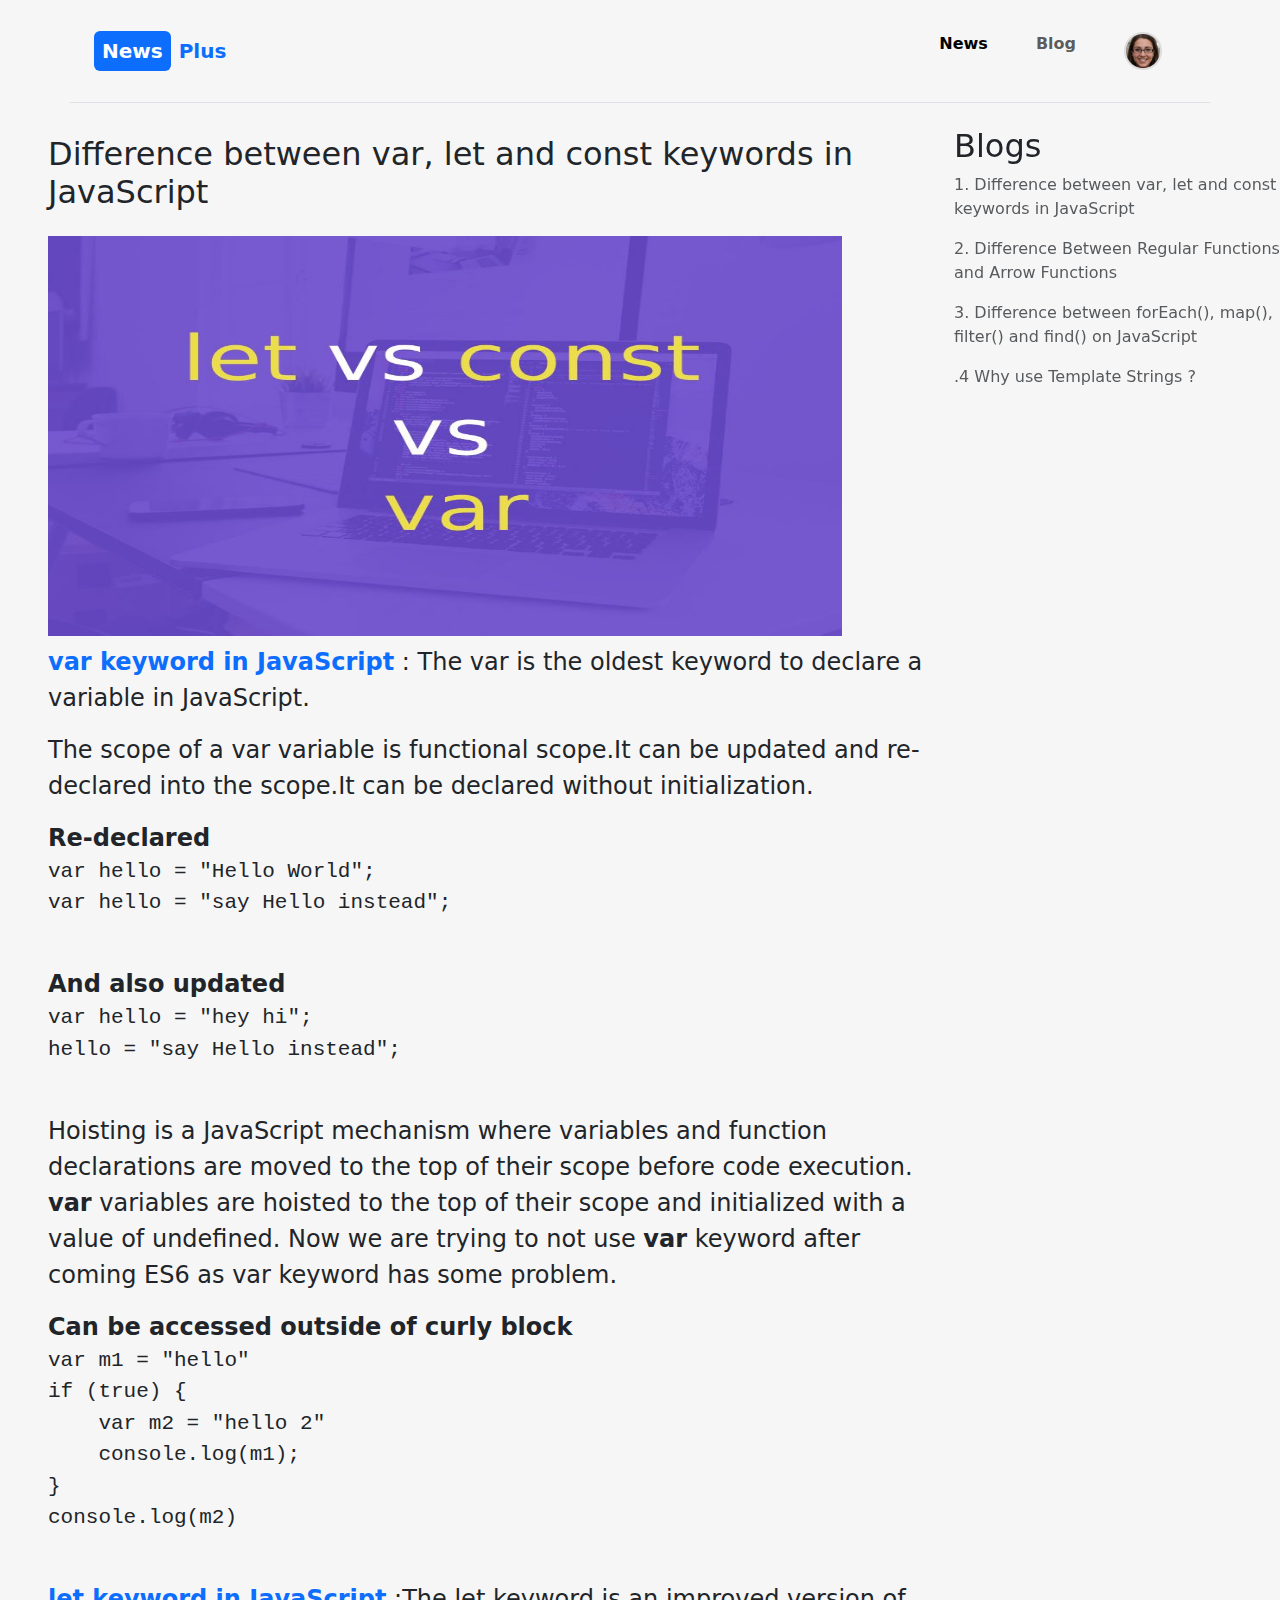
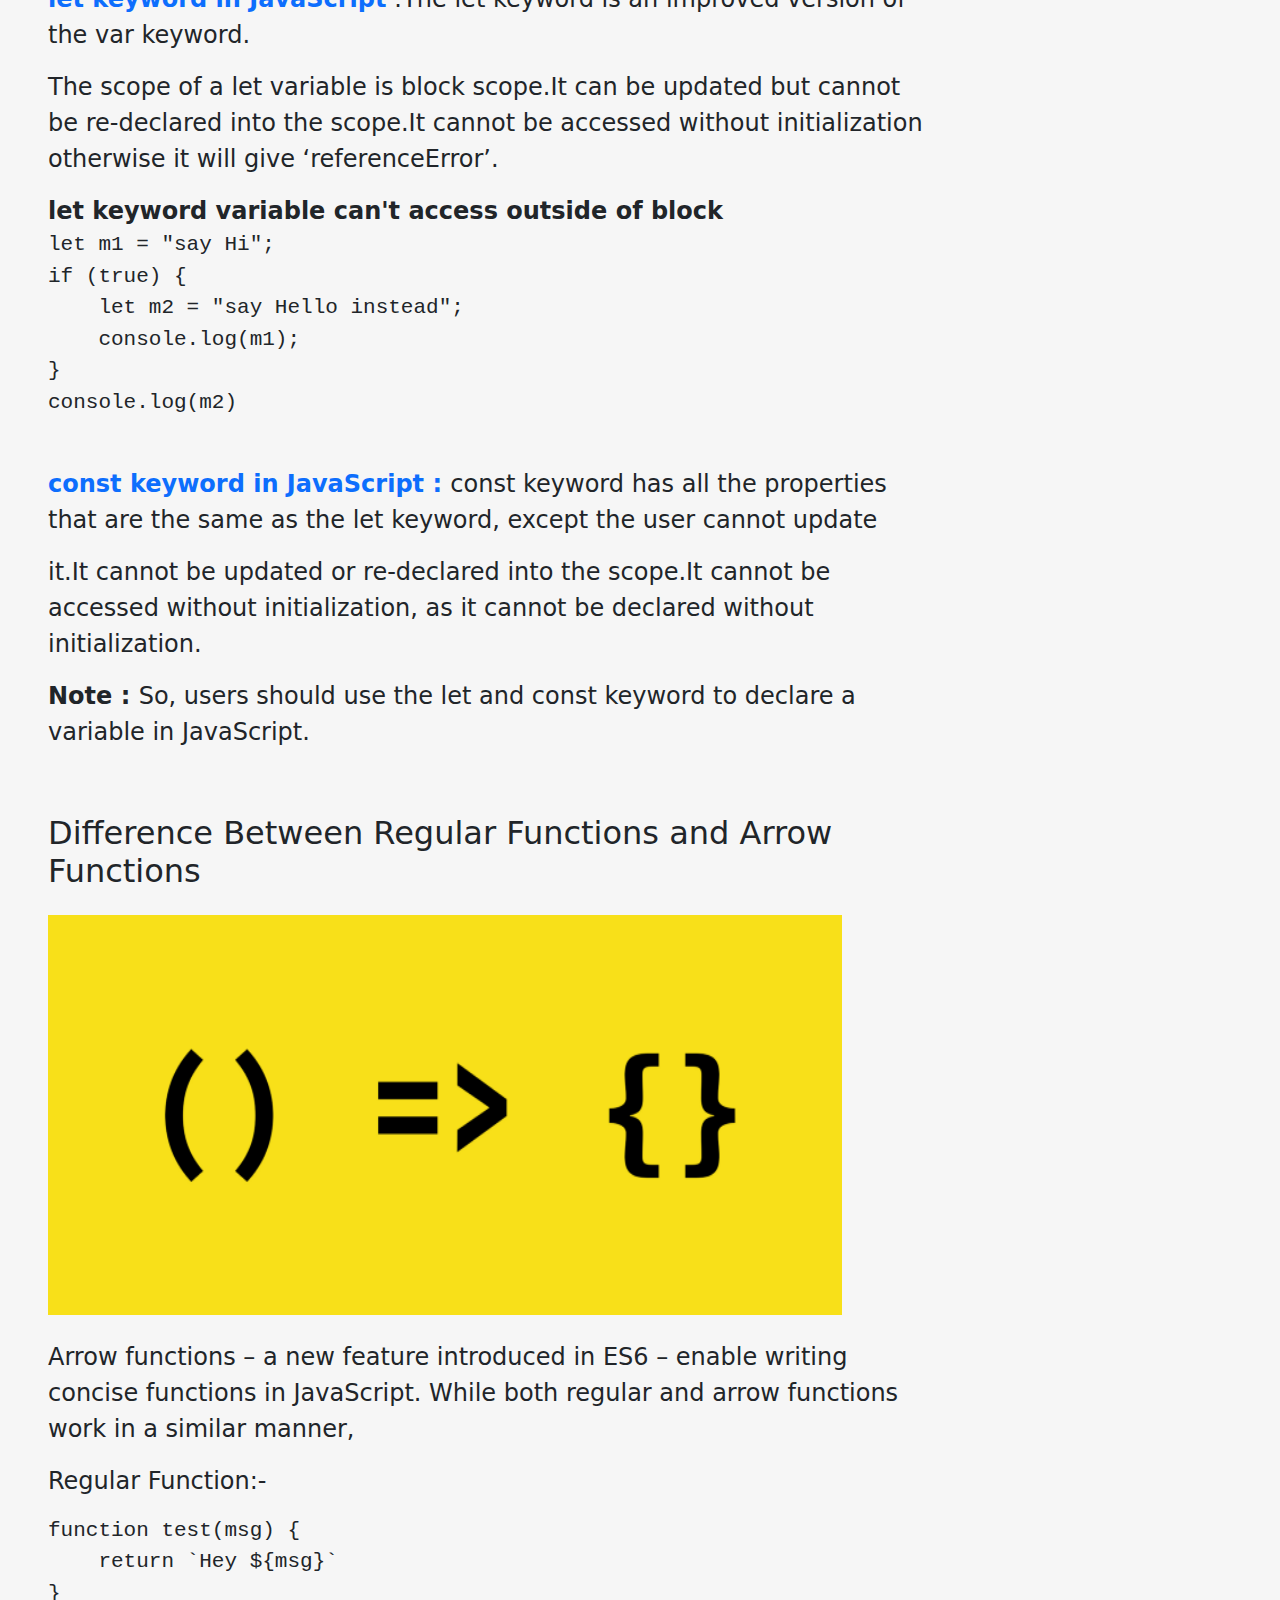
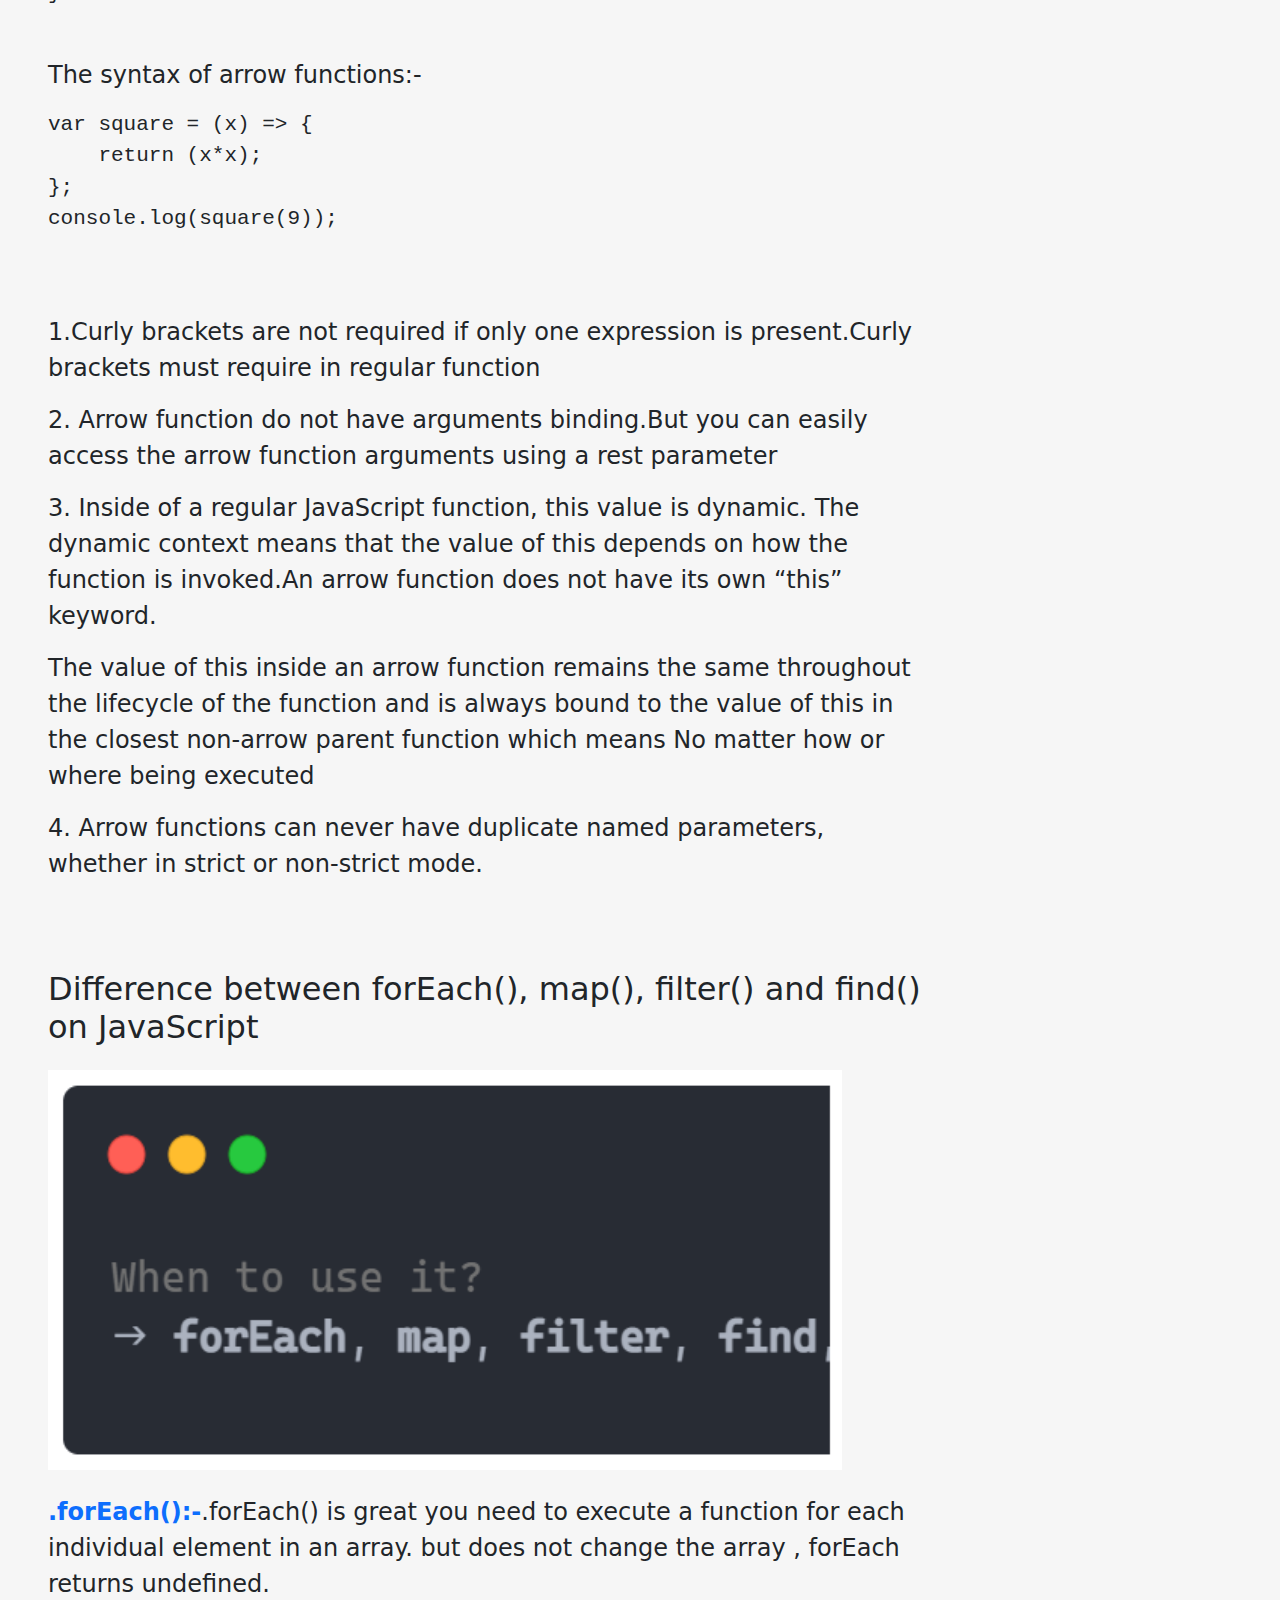
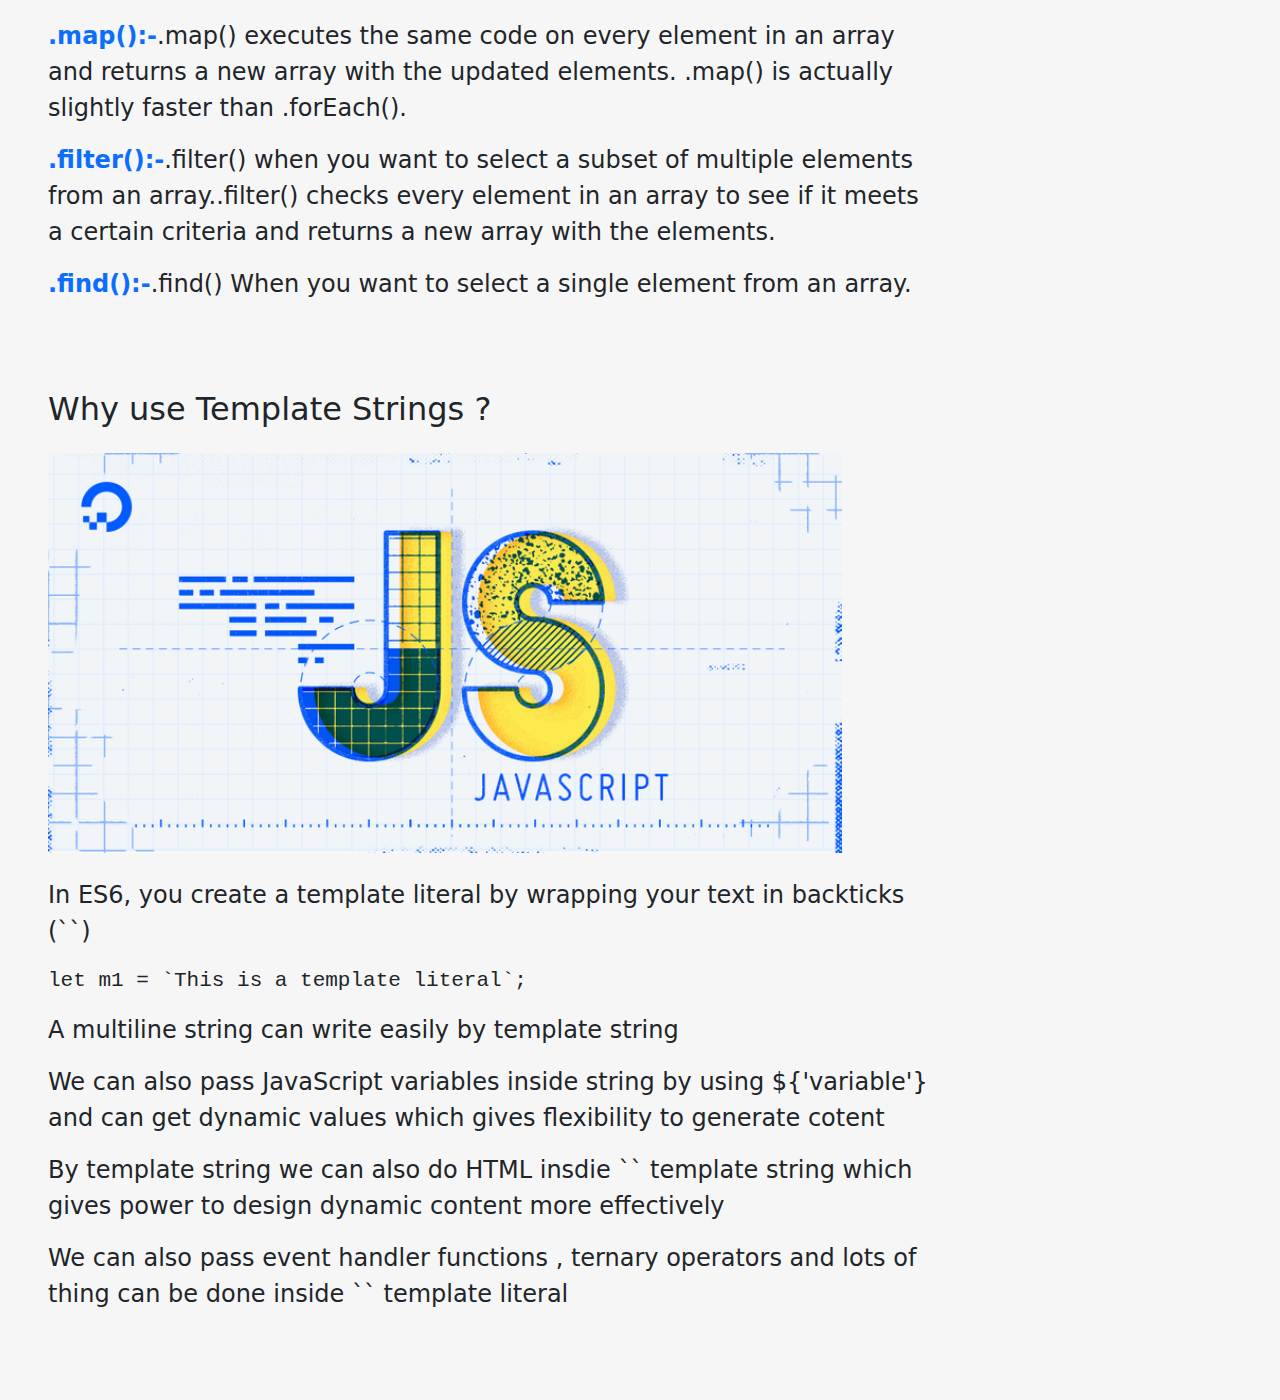
==== blog.html @ f4c47b35 "blog designed and blogs content added" ====
<!DOCTYPE html>
<html lang="en">

<head>
    <meta charset="UTF-8">
    <meta http-equiv="X-UA-Compatible" content="IE=edge">
    <meta name="viewport" content="width=device-width, initial-scale=1.0">
    <title>NewsPlus</title>
    <link rel="stylesheet" href="https://cdn.jsdelivr.net/npm/bootstrap@5.2.0/dist/css/bootstrap.min.css">
    <link rel="stylesheet" href="https://cdn.jsdelivr.net/npm/bootstrap-icons@1.9.1/font/bootstrap-icons.css">
    <link rel="stylesheet" href="style.css">
</head>

<body>
    <!-- header area starts -->
    <header class="container py-3 border-bottom">
        <nav class="navbar navbar-expand-lg ">
            <div class="container-fluid">
                <a class="navbar-brand" href="index.html"><span
                        class="logo-left bg-primary text-white fw-bolder p-2  rounded">News</span><span
                        class="logo-right text-primary fw-bolder ms-2">Plus</span></a>
                <button class="navbar-toggler" type="button" data-bs-toggle="collapse"
                    data-bs-target="#navbarSupportedContent" aria-controls="navbarSupportedContent"
                    aria-expanded="false" aria-label="Toggle navigation">
                    <span class="navbar-toggler-icon"></span>
                </button>
                <div class="collapse navbar-collapse" id="navbarSupportedContent">
                    <ul class="navbar-nav ms-auto mb-2 mb-lg-0 fw-bolder">
                        <li class="nav-item px-3">
                            <a class="nav-link active" aria-current="page" href="#">News</a>
                        </li>
                        <li class="nav-item px-3">
                            <a class="nav-link" href="blog.html">Blog</a>
                        </li>
                        <li class="px-3 d-lg-block d-md-none">
                            <a class="nav-link" href="#"><img src="images/avatar.png" alt="avatar"></a>
                        </li>
                    </ul>
                </div>
            </div>
        </nav>
    </header>
    <!-- header area ends -->

    <!-- blogs starts -->
    <div class="container-fluid px-5">
        <div class="row py-4" id="varletconst">
            <!-- blog colum -->
            <div class="col-md-9">
                <!-- blog 1 -->
                <div class="row mb-4" id="blog-1">
                    <div class="blog-thumb py-2">
                        <h2 class="mb-4">Difference between var, let and const keywords in JavaScript</h2>
                        <img src="images/Difference between var, let and const keywords in JavaScript.jpg"
                            class="img-fluid" alt="var-let-const">
                    </div>
                    <div class="blog-content fs-4">
                        <p>
                            <strong class="text-primary">var keyword in JavaScript</strong> : The var is the oldest
                            keyword to declare a
                            variable
                            in JavaScript.
                        </p>
                        <p>
                            The scope of a var variable is functional scope.It can be updated and re-declared into the
                            scope.It can be declared without initialization.
                        </p>
                        <strong>Re-declared</strong>
                        <pre>var hello = "Hello World"; <br />var hello = "say Hello instead";
                        </pre>
                        <strong>And also updated</strong>
                        <pre>var hello = "hey hi"; <br />hello = "say Hello instead";
                        </pre>
                        <p>
                            Hoisting is a JavaScript mechanism where variables and function declarations are moved to
                            the top of their scope before code execution. <strong>var</strong> variables are hoisted to
                            the top of their
                            scope and initialized with a value of undefined.
                            Now we are trying to not use <strong>var</strong> keyword after coming ES6 as var keyword
                            has some problem.
                        </p>
                        <strong>Can be accessed outside of curly block</strong>
                        <pre>
var m1 = "hello"
if (true) {
    var m2 = "hello 2"
    console.log(m1);
}
console.log(m2)
                        </pre>
                        <p>
                            <strong class="text-primary">let keyword in JavaScript</strong> :The let keyword is an
                            improved version of the
                            var keyword.
                        </p>
                        <p>
                            The scope of a let variable is block scope.It can be updated but cannot be re-declared into
                            the scope.It cannot be accessed without initialization otherwise it will give
                            ‘referenceError’.
                        </p>
                        <strong>let keyword variable can't access outside of block</strong>
                        <pre>
let m1 = "say Hi";
if (true) {
    let m2 = "say Hello instead";
    console.log(m1);
}
console.log(m2)
                        </pre>
                        <p><strong class="text-primary">const keyword in JavaScript : </strong>const keyword has all
                            the
                            properties that are the same as the let keyword, except the user cannot update </p>
                        <p>it.It cannot be updated or re-declared into the scope.It cannot be accessed without
                            initialization, as it cannot be declared without initialization.</p>
                        <p><strong>Note : </strong>So, users should use the let and const keyword to declare a variable
                            in JavaScript. </p>
                    </div>
                </div>
                <!-- blog 2 -->
                <div class="row mb-4" id="blog-2">
                    <div class="blog-thumb">
                        <h2 class="my-4">Difference Between Regular Functions and Arrow Functions</h2>
                        <img src="images/Difference Between Regular Functions and Arrow Functions.png" alt="">
                    </div>
                    <div class="blog-content fs-4 my-4">
                        <p>
                            Arrow functions – a new feature introduced in ES6 – enable writing concise functions in
                            JavaScript. While both regular and arrow functions work in a similar manner,
                        </p>
                        <p>Regular Function:-</p>
                        <pre>
function test(msg) {
    return `Hey ${msg}`
}
                        </pre>
                        <p>The syntax of arrow functions:-</p>
                        <pre>
var square = (x) => {
    return (x*x);
};
console.log(square(9));
                            
                        </pre>
                        <p>1.Curly brackets are not required if only one expression is present.Curly brackets must
                            require in regular function</p>
                        <p>2. Arrow function do not have arguments binding.But you can easily access the arrow function
                            arguments using a rest parameter</p>
                        <p>3. Inside of a regular JavaScript function, this value is dynamic. The dynamic context means
                            that the value of this depends on how the function is invoked.An arrow function does not
                            have its own “this” keyword.</p>
                        <p>The value of this inside an arrow function remains the same throughout the lifecycle of the
                            function and is always bound to the value of this in the closest non-arrow parent function
                            which means No matter how or where being executed
                        </p>
                        <p>4. Arrow functions can never have duplicate named parameters, whether in strict or non-strict
                            mode.</p>
                    </div>
                </div>
                <!-- blog 3 -->
                <div class="row mb-4" id="blog-3">
                    <div class="blog-thumb">
                        <h2 class="my-4">Difference between forEach(), map(), filter() and find() on JavaScript</h2>
                        <img src="images/forEach, map, filter,and find in JavaScript..png" alt="">
                    </div>
                    <div class="blog-content fs-4 my-4">
                        <p><strong class="text-primary">.forEach():-</strong>.forEach() is great you need to execute a
                            function for each individual element in an array. but does not change the array , forEach
                            returns undefined.</p>

                        <p><strong class="text-primary">.map():-</strong>.map() executes the same code on every element
                            in an array and returns a new array with the updated elements. .map() is actually slightly
                            faster than .forEach().</p>

                        <p><strong class="text-primary">.filter():-</strong>.filter() when you want to select a subset
                            of multiple elements from an array..filter() checks every element in an array to see if it
                            meets a certain criteria and returns a new array with the elements.</p>
                        <p><strong class="text-primary">.find():-</strong>.find() When you want to select a single
                            element from an array.</p>
                    </div>
                </div>
                <!-- blog 4 -->
                <div class="row mb-4" id="blog-4">
                    <div class="blog-thumb">
                        <h2 class="my-4">Why use Template Strings ?</h2>
                        <img src="images/template string.png" alt="">
                    </div>
                    <div class="blog-content fs-4 my-4">
                        <p>In ES6, you create a template literal by wrapping your text in backticks (``)</p>
                        <pre>let m1 = `This is a template literal`;</pre>
                        <p>A multiline string can write easily by template string</p>
                        <p>We can also pass JavaScript variables inside string by using ${'variable'} and can get
                            dynamic values which gives flexibility to generate cotent</p>
                        <p>By template string we can also do HTML insdie `` template string which gives power to design
                            dynamic content more effectively</p>
                        <p>We can also pass event handler functions , ternary operators and lots of thing can be done
                            inside `` template literal</p>
                    </div>
                </div>
            </div>
            <!-- side navigation column -->
            <div class="col-md-3 position-relative" style="height: 100vh ;">
                <div class="position-fixed top-25">
                    <h2>Blogs</h2>
                    <p>
                        <a href="#blog-1" class="text-muted">1. Difference between var, let and const keywords in
                            JavaScript</a>
                    </p>

                    <p> <a href="#blog-2" class="text-muted">2. Difference Between Regular Functions and Arrow
                            Functions</a></p>
                    <p> <a href="#blog-3" class="text-muted">3. Difference between forEach(), map(), filter() and find()
                            on JavaScript</a></p>
                    <p> <a href="#blog-4" class="text-muted">.4 Why use Template Strings ?</a></p>
                </div>
            </div>
        </div>
    </div>
    <!-- blogs ends -->


    <script src="https://cdn.jsdelivr.net/npm/bootstrap@5.2.0/dist/js/bootstrap.bundle.min.js"></script>
    <script>
        window.addEventListener("scroll", function (e) {
            document.getElementById("blog-menu").style.backgroundColor = "#FFF";
        });

    </script>
</body>

</html>
---- style.css ----
body {
    background-color: #F6F6F6;

}

/* header area */
header .nav-item a.nav-link {
    border-bottom: 1px solid transparent;
    transition: border 1s
}

header .nav-item a.nav-link:hover {
    color: blue;
    font-weight: bold;
    border-bottom: 1px solid blue;
    box-sizing: border-box;
}

/* category menu area */
.categories .nav-item .nav-link {
    color: #858585;
    font-size: 1.1rem;
}

.categories .nav-item:hover {
    background-color: #EEEFFF;
}

.categories .nav-item:hover .nav-link {
    color: #5D5FEF;
}

/* no of news found*/
#mumberOfNewsfound {
    max-width: 1100px;
    height: 70px;
}

/* spinner */
#custom-spinner {
    z-index: 999;
}

/* author avatar */

.author-avatar img {
    width: 30px;
    height: 30px;
    border: 1px solid transparent;
    border-radius: 50%;
}

.modal-author-avatar {
    width: 50px;
    height: 50px;
    border: 1px solid transparent;
    border-radius: 50%;
    box-sizing: border-box;
}

/* blog */
.blog-thumb img {
    width: 90%;
    height: 400px;
}

a {
    text-decoration: none;
}
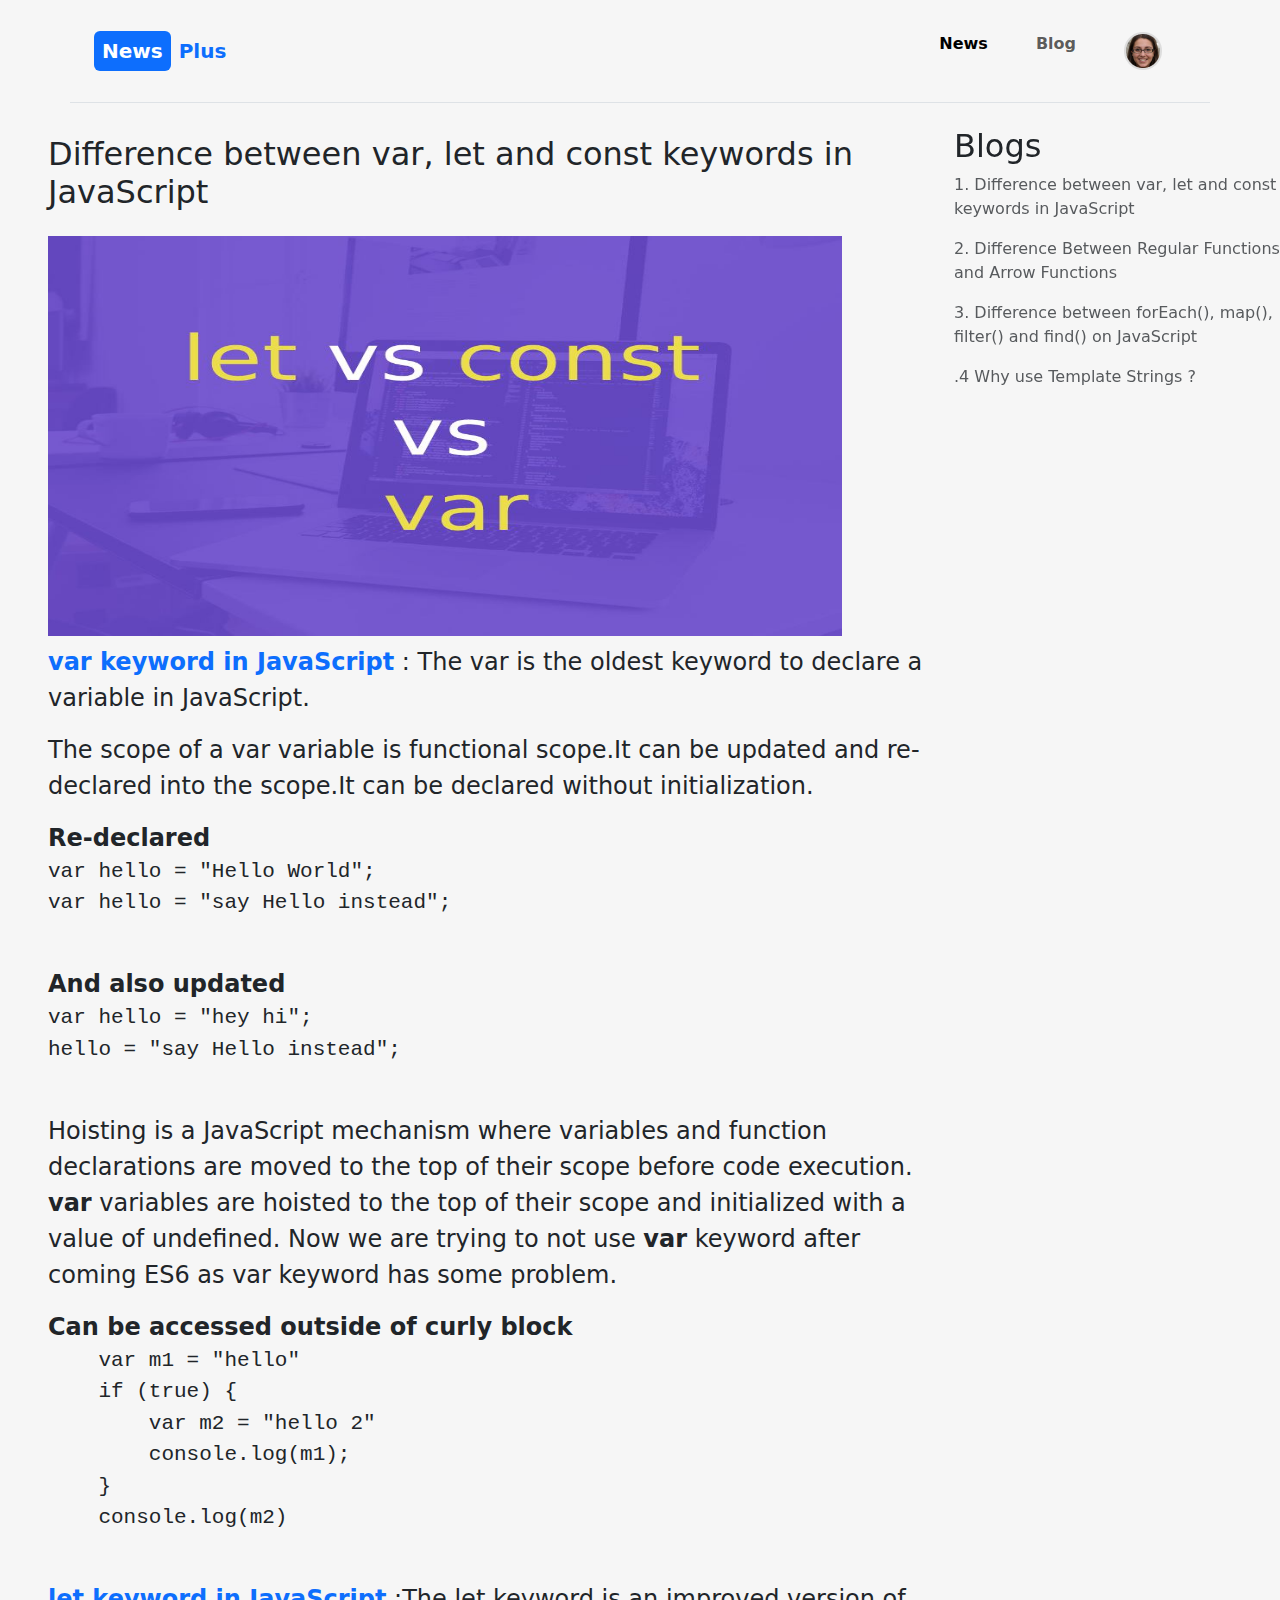
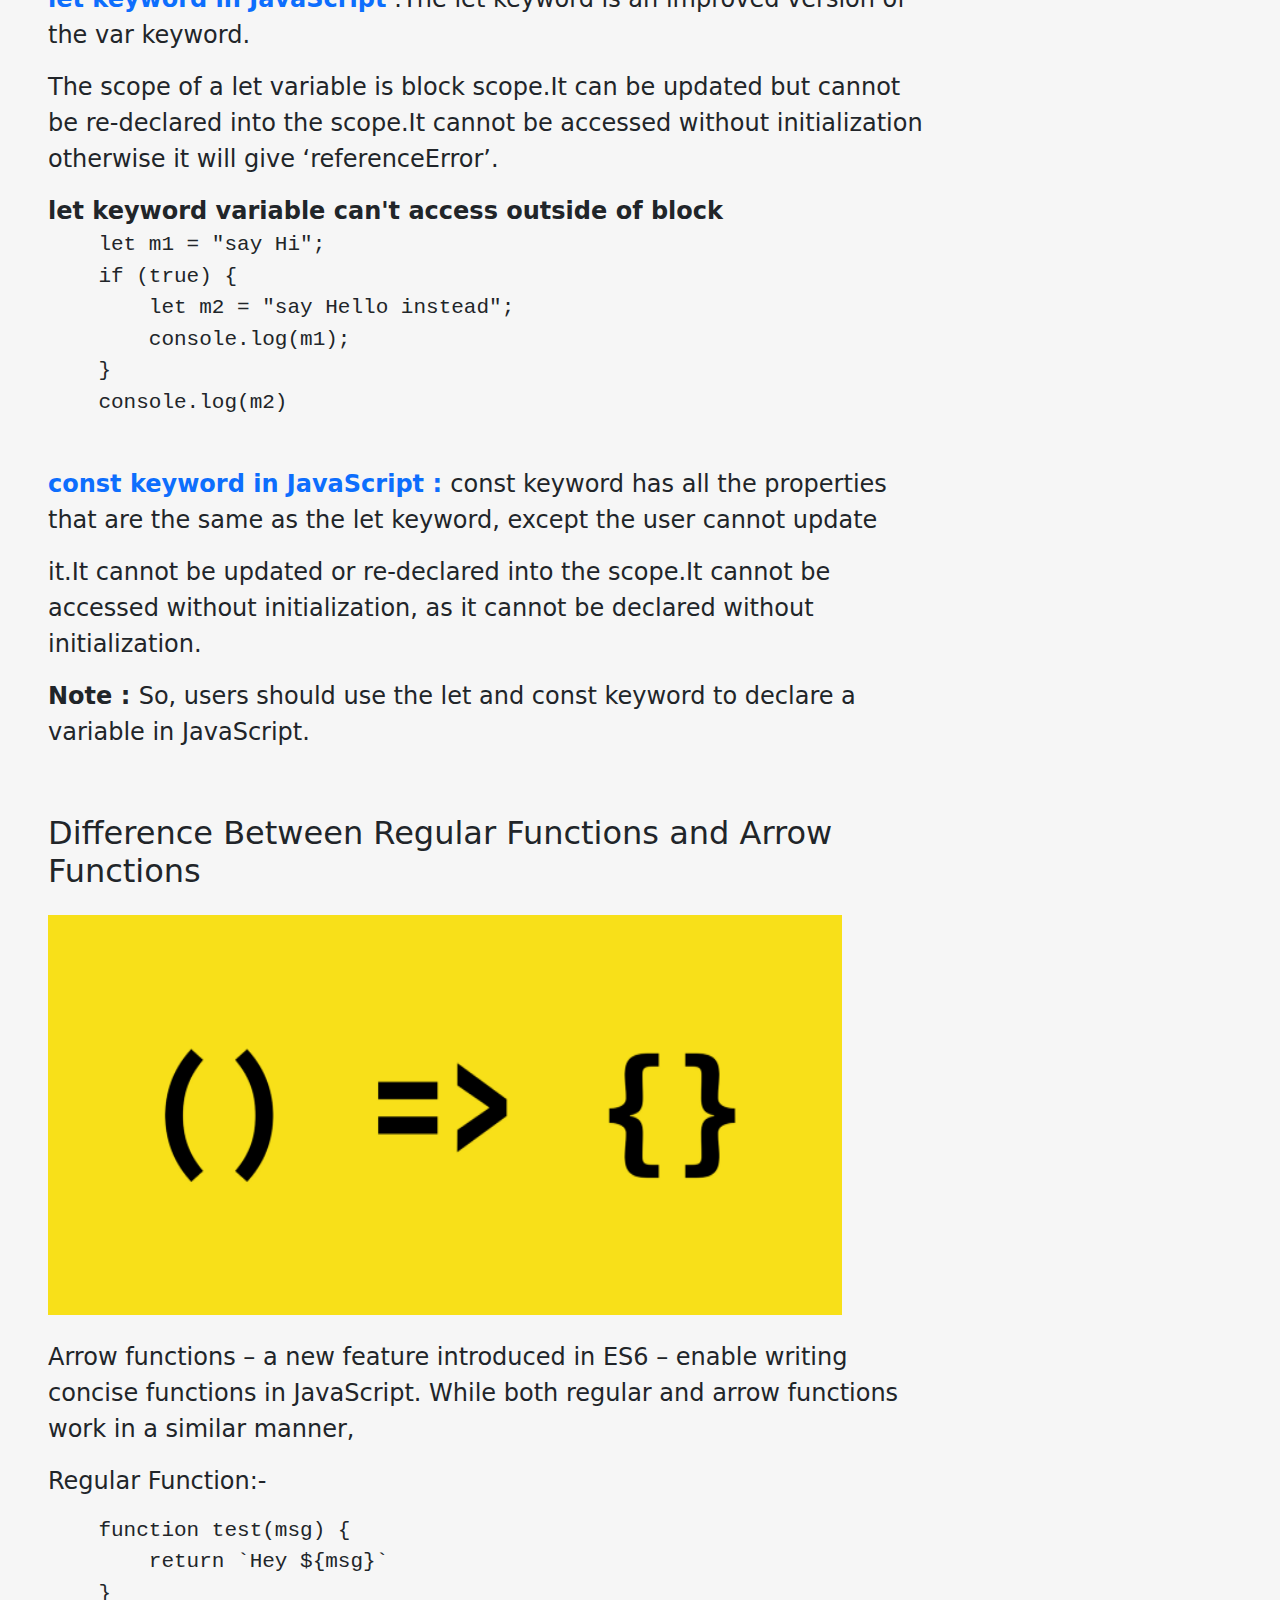
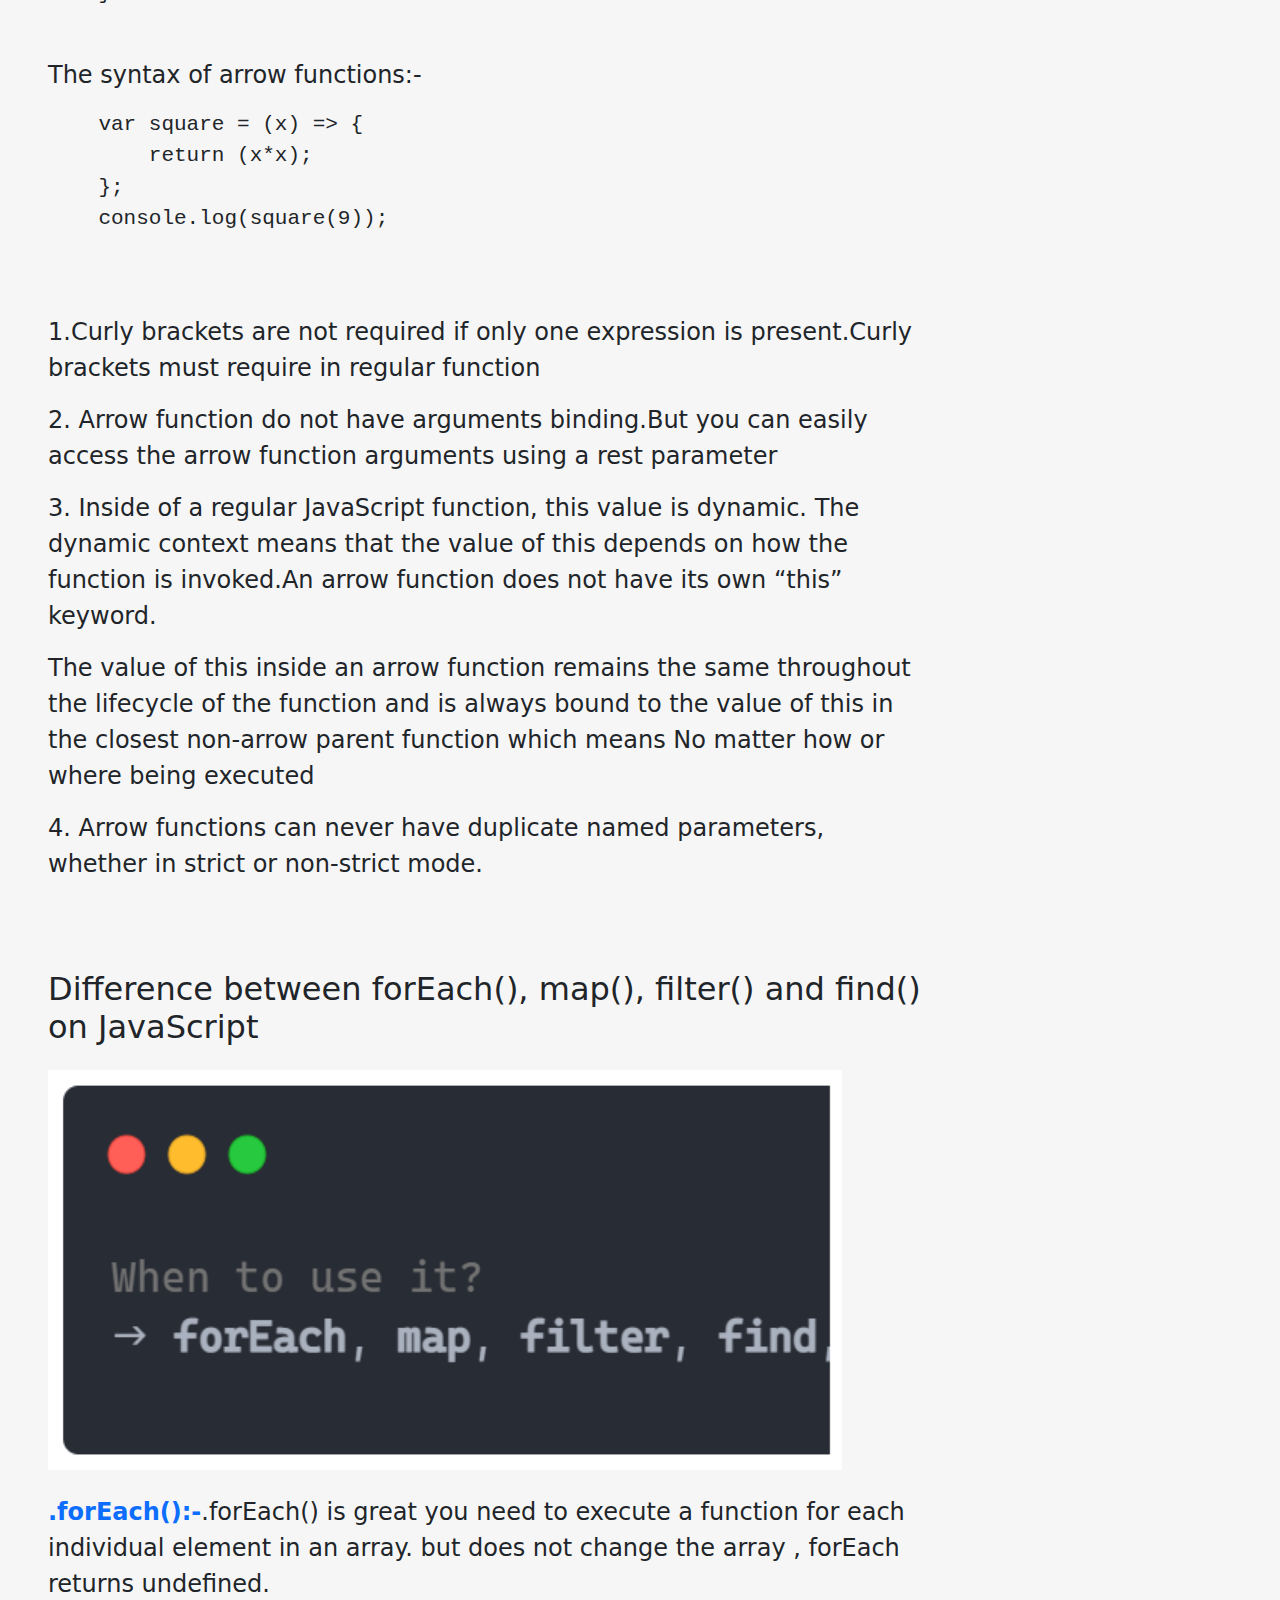
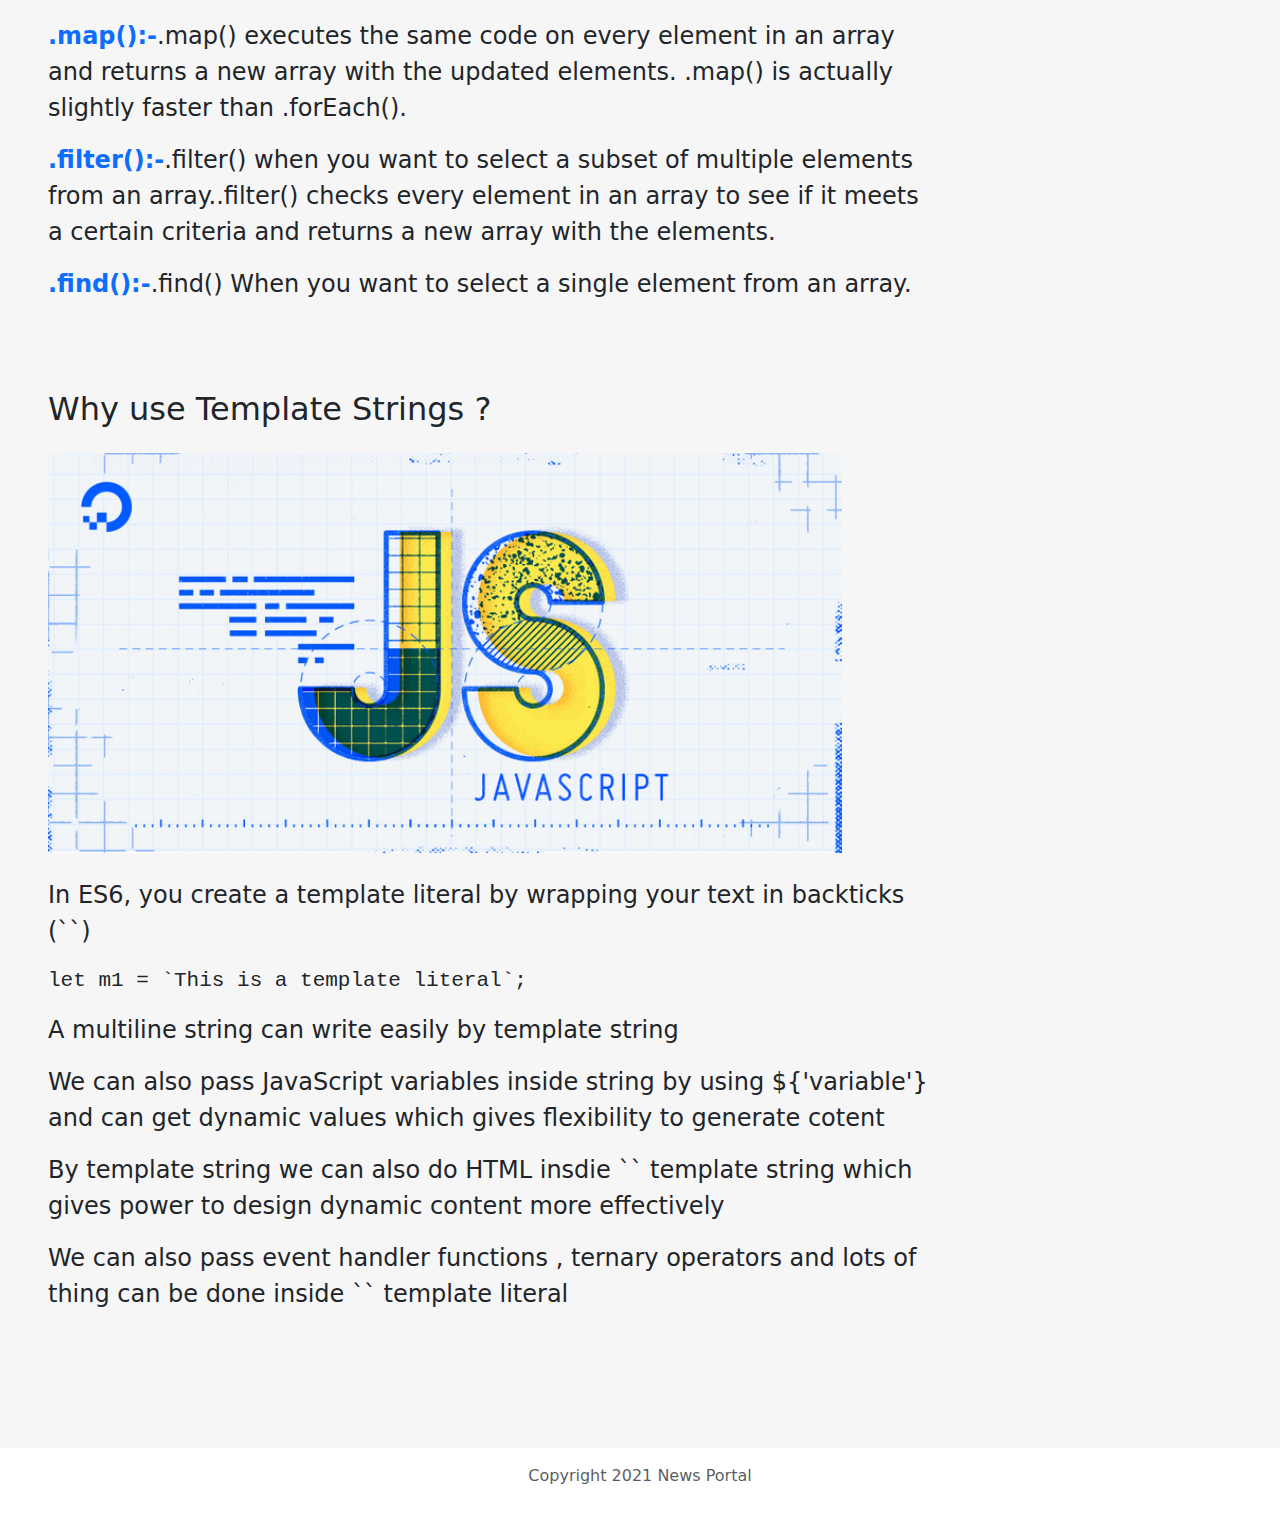
==== commit 7b62da4c: "footer added and menu issue fixed" ====
--- a/blog.html
+++ b/blog.html
@@ -27,7 +27,7 @@
                 <div class="collapse navbar-collapse" id="navbarSupportedContent">
                     <ul class="navbar-nav ms-auto mb-2 mb-lg-0 fw-bolder">
                         <li class="nav-item px-3">
-                            <a class="nav-link active" aria-current="page" href="#">News</a>
+                            <a class="nav-link active" aria-current="page" href="index.html">News</a>
                         </li>
                         <li class="nav-item px-3">
                             <a class="nav-link" href="blog.html">Blog</a>
@@ -43,180 +43,205 @@
     <!-- header area ends -->
 
     <!-- blogs starts -->
-    <div class="container-fluid px-5">
-        <div class="row py-4" id="varletconst">
-            <!-- blog colum -->
-            <div class="col-md-9">
-                <!-- blog 1 -->
-                <div class="row mb-4" id="blog-1">
-                    <div class="blog-thumb py-2">
-                        <h2 class="mb-4">Difference between var, let and const keywords in JavaScript</h2>
-                        <img src="images/Difference between var, let and const keywords in JavaScript.jpg"
-                            class="img-fluid" alt="var-let-const">
-                    </div>
-                    <div class="blog-content fs-4">
+    <main>
+        <div class="container-fluid px-5">
+            <div class="row py-4" id="varletconst">
+                <!-- blog colum -->
+                <div class="col-md-9 col-sm-12">
+                    <!-- blog 1 -->
+                    <div class="row mb-4" id="blog-1">
+                        <div class="blog-thumb py-2">
+                            <h2 class="mb-4">Difference between var, let and const keywords in JavaScript</h2>
+                            <img src="images/Difference between var, let and const keywords in JavaScript.jpg"
+                                class="img-fluid" alt="var-let-const">
+                        </div>
+                        <div class="blog-content fs-4">
+                            <p>
+                                <strong class="text-primary">var keyword in JavaScript</strong> : The var is the oldest
+                                keyword to declare a
+                                variable
+                                in JavaScript.
+                            </p>
+                            <p>
+                                The scope of a var variable is functional scope.It can be updated and re-declared into
+                                the
+                                scope.It can be declared without initialization.
+                            </p>
+                            <strong>Re-declared</strong>
+                            <pre>var hello = "Hello World"; <br />var hello = "say Hello instead";
+                            </pre>
+                            <strong>And also updated</strong>
+                            <pre>var hello = "hey hi"; <br />hello = "say Hello instead";
+                            </pre>
+                            <p>
+                                Hoisting is a JavaScript mechanism where variables and function declarations are moved
+                                to
+                                the top of their scope before code execution. <strong>var</strong> variables are hoisted
+                                to
+                                the top of their
+                                scope and initialized with a value of undefined.
+                                Now we are trying to not use <strong>var</strong> keyword after coming ES6 as var
+                                keyword
+                                has some problem.
+                            </p>
+                            <strong>Can be accessed outside of curly block</strong>
+                            <pre>
+    var m1 = "hello"
+    if (true) {
+        var m2 = "hello 2"
+        console.log(m1);
+    }
+    console.log(m2)
+                            </pre>
+                            <p>
+                                <strong class="text-primary">let keyword in JavaScript</strong> :The let keyword is an
+                                improved version of the
+                                var keyword.
+                            </p>
+                            <p>
+                                The scope of a let variable is block scope.It can be updated but cannot be re-declared
+                                into
+                                the scope.It cannot be accessed without initialization otherwise it will give
+                                ‘referenceError’.
+                            </p>
+                            <strong>let keyword variable can't access outside of block</strong>
+                            <pre>
+    let m1 = "say Hi";
+    if (true) {
+        let m2 = "say Hello instead";
+        console.log(m1);
+    }
+    console.log(m2)
+                            </pre>
+                            <p><strong class="text-primary">const keyword in JavaScript : </strong>const keyword has all
+                                the
+                                properties that are the same as the let keyword, except the user cannot update </p>
+                            <p>it.It cannot be updated or re-declared into the scope.It cannot be accessed without
+                                initialization, as it cannot be declared without initialization.</p>
+                            <p><strong>Note : </strong>So, users should use the let and const keyword to declare a
+                                variable
+                                in JavaScript. </p>
+                        </div>
+                    </div>
+                    <!-- blog 2 -->
+                    <div class="row mb-4" id="blog-2">
+                        <div class="blog-thumb">
+                            <h2 class="my-4">Difference Between Regular Functions and Arrow Functions</h2>
+                            <img src="images/Difference Between Regular Functions and Arrow Functions.png" alt="">
+                        </div>
+                        <div class="blog-content fs-4 my-4">
+                            <p>
+                                Arrow functions – a new feature introduced in ES6 – enable writing concise functions in
+                                JavaScript. While both regular and arrow functions work in a similar manner,
+                            </p>
+                            <p>Regular Function:-</p>
+                            <pre>
+    function test(msg) {
+        return `Hey ${msg}`
+    }
+                            </pre>
+                            <p>The syntax of arrow functions:-</p>
+                            <pre>
+    var square = (x) => {
+        return (x*x);
+    };
+    console.log(square(9));
+                                
+                            </pre>
+                            <p>1.Curly brackets are not required if only one expression is present.Curly brackets must
+                                require in regular function</p>
+                            <p>2. Arrow function do not have arguments binding.But you can easily access the arrow
+                                function
+                                arguments using a rest parameter</p>
+                            <p>3. Inside of a regular JavaScript function, this value is dynamic. The dynamic context
+                                means
+                                that the value of this depends on how the function is invoked.An arrow function does not
+                                have its own “this” keyword.</p>
+                            <p>The value of this inside an arrow function remains the same throughout the lifecycle of
+                                the
+                                function and is always bound to the value of this in the closest non-arrow parent
+                                function
+                                which means No matter how or where being executed
+                            </p>
+                            <p>4. Arrow functions can never have duplicate named parameters, whether in strict or
+                                non-strict
+                                mode.</p>
+                        </div>
+                    </div>
+                    <!-- blog 3 -->
+                    <div class="row mb-4" id="blog-3">
+                        <div class="blog-thumb">
+                            <h2 class="my-4">Difference between forEach(), map(), filter() and find() on JavaScript</h2>
+                            <img src="images/forEach, map, filter,and find in JavaScript..png" alt="">
+                        </div>
+                        <div class="blog-content fs-4 my-4">
+                            <p><strong class="text-primary">.forEach():-</strong>.forEach() is great you need to execute
+                                a
+                                function for each individual element in an array. but does not change the array ,
+                                forEach
+                                returns undefined.</p>
+
+                            <p><strong class="text-primary">.map():-</strong>.map() executes the same code on every
+                                element
+                                in an array and returns a new array with the updated elements. .map() is actually
+                                slightly
+                                faster than .forEach().</p>
+
+                            <p><strong class="text-primary">.filter():-</strong>.filter() when you want to select a
+                                subset
+                                of multiple elements from an array..filter() checks every element in an array to see if
+                                it
+                                meets a certain criteria and returns a new array with the elements.</p>
+                            <p><strong class="text-primary">.find():-</strong>.find() When you want to select a single
+                                element from an array.</p>
+                        </div>
+                    </div>
+                    <!-- blog 4 -->
+                    <div class="row mb-4" id="blog-4">
+                        <div class="blog-thumb">
+                            <h2 class="my-4">Why use Template Strings ?</h2>
+                            <img src="images/template string.png" alt="">
+                        </div>
+                        <div class="blog-content fs-4 my-4">
+                            <p>In ES6, you create a template literal by wrapping your text in backticks (``)</p>
+                            <pre>let m1 = `This is a template literal`;</pre>
+                            <p>A multiline string can write easily by template string</p>
+                            <p>We can also pass JavaScript variables inside string by using ${'variable'} and can get
+                                dynamic values which gives flexibility to generate cotent</p>
+                            <p>By template string we can also do HTML insdie `` template string which gives power to
+                                design
+                                dynamic content more effectively</p>
+                            <p>We can also pass event handler functions , ternary operators and lots of thing can be
+                                done
+                                inside `` template literal</p>
+                        </div>
+                    </div>
+                </div>
+                <!-- side navigation column -->
+                <div class="col-md-3 col-sm-12 position-relative d-sm-none d-md-block">
+                    <div class="position-fixed top-25">
+                        <h2>Blogs</h2>
                         <p>
-                            <strong class="text-primary">var keyword in JavaScript</strong> : The var is the oldest
-                            keyword to declare a
-                            variable
-                            in JavaScript.
+                            <a href="#blog-1" class="text-muted">1. Difference between var, let and const keywords in
+                                JavaScript</a>
                         </p>
-                        <p>
-                            The scope of a var variable is functional scope.It can be updated and re-declared into the
-                            scope.It can be declared without initialization.
-                        </p>
-                        <strong>Re-declared</strong>
-                        <pre>var hello = "Hello World"; <br />var hello = "say Hello instead";
-                        </pre>
-                        <strong>And also updated</strong>
-                        <pre>var hello = "hey hi"; <br />hello = "say Hello instead";
-                        </pre>
-                        <p>
-                            Hoisting is a JavaScript mechanism where variables and function declarations are moved to
-                            the top of their scope before code execution. <strong>var</strong> variables are hoisted to
-                            the top of their
-                            scope and initialized with a value of undefined.
-                            Now we are trying to not use <strong>var</strong> keyword after coming ES6 as var keyword
-                            has some problem.
-                        </p>
-                        <strong>Can be accessed outside of curly block</strong>
-                        <pre>
-var m1 = "hello"
-if (true) {
-    var m2 = "hello 2"
-    console.log(m1);
-}
-console.log(m2)
-                        </pre>
-                        <p>
-                            <strong class="text-primary">let keyword in JavaScript</strong> :The let keyword is an
-                            improved version of the
-                            var keyword.
-                        </p>
-                        <p>
-                            The scope of a let variable is block scope.It can be updated but cannot be re-declared into
-                            the scope.It cannot be accessed without initialization otherwise it will give
-                            ‘referenceError’.
-                        </p>
-                        <strong>let keyword variable can't access outside of block</strong>
-                        <pre>
-let m1 = "say Hi";
-if (true) {
-    let m2 = "say Hello instead";
-    console.log(m1);
-}
-console.log(m2)
-                        </pre>
-                        <p><strong class="text-primary">const keyword in JavaScript : </strong>const keyword has all
-                            the
-                            properties that are the same as the let keyword, except the user cannot update </p>
-                        <p>it.It cannot be updated or re-declared into the scope.It cannot be accessed without
-                            initialization, as it cannot be declared without initialization.</p>
-                        <p><strong>Note : </strong>So, users should use the let and const keyword to declare a variable
-                            in JavaScript. </p>
-                    </div>
-                </div>
-                <!-- blog 2 -->
-                <div class="row mb-4" id="blog-2">
-                    <div class="blog-thumb">
-                        <h2 class="my-4">Difference Between Regular Functions and Arrow Functions</h2>
-                        <img src="images/Difference Between Regular Functions and Arrow Functions.png" alt="">
-                    </div>
-                    <div class="blog-content fs-4 my-4">
-                        <p>
-                            Arrow functions – a new feature introduced in ES6 – enable writing concise functions in
-                            JavaScript. While both regular and arrow functions work in a similar manner,
-                        </p>
-                        <p>Regular Function:-</p>
-                        <pre>
-function test(msg) {
-    return `Hey ${msg}`
-}
-                        </pre>
-                        <p>The syntax of arrow functions:-</p>
-                        <pre>
-var square = (x) => {
-    return (x*x);
-};
-console.log(square(9));
-                            
-                        </pre>
-                        <p>1.Curly brackets are not required if only one expression is present.Curly brackets must
-                            require in regular function</p>
-                        <p>2. Arrow function do not have arguments binding.But you can easily access the arrow function
-                            arguments using a rest parameter</p>
-                        <p>3. Inside of a regular JavaScript function, this value is dynamic. The dynamic context means
-                            that the value of this depends on how the function is invoked.An arrow function does not
-                            have its own “this” keyword.</p>
-                        <p>The value of this inside an arrow function remains the same throughout the lifecycle of the
-                            function and is always bound to the value of this in the closest non-arrow parent function
-                            which means No matter how or where being executed
-                        </p>
-                        <p>4. Arrow functions can never have duplicate named parameters, whether in strict or non-strict
-                            mode.</p>
-                    </div>
-                </div>
-                <!-- blog 3 -->
-                <div class="row mb-4" id="blog-3">
-                    <div class="blog-thumb">
-                        <h2 class="my-4">Difference between forEach(), map(), filter() and find() on JavaScript</h2>
-                        <img src="images/forEach, map, filter,and find in JavaScript..png" alt="">
-                    </div>
-                    <div class="blog-content fs-4 my-4">
-                        <p><strong class="text-primary">.forEach():-</strong>.forEach() is great you need to execute a
-                            function for each individual element in an array. but does not change the array , forEach
-                            returns undefined.</p>
-
-                        <p><strong class="text-primary">.map():-</strong>.map() executes the same code on every element
-                            in an array and returns a new array with the updated elements. .map() is actually slightly
-                            faster than .forEach().</p>
-
-                        <p><strong class="text-primary">.filter():-</strong>.filter() when you want to select a subset
-                            of multiple elements from an array..filter() checks every element in an array to see if it
-                            meets a certain criteria and returns a new array with the elements.</p>
-                        <p><strong class="text-primary">.find():-</strong>.find() When you want to select a single
-                            element from an array.</p>
-                    </div>
-                </div>
-                <!-- blog 4 -->
-                <div class="row mb-4" id="blog-4">
-                    <div class="blog-thumb">
-                        <h2 class="my-4">Why use Template Strings ?</h2>
-                        <img src="images/template string.png" alt="">
-                    </div>
-                    <div class="blog-content fs-4 my-4">
-                        <p>In ES6, you create a template literal by wrapping your text in backticks (``)</p>
-                        <pre>let m1 = `This is a template literal`;</pre>
-                        <p>A multiline string can write easily by template string</p>
-                        <p>We can also pass JavaScript variables inside string by using ${'variable'} and can get
-                            dynamic values which gives flexibility to generate cotent</p>
-                        <p>By template string we can also do HTML insdie `` template string which gives power to design
-                            dynamic content more effectively</p>
-                        <p>We can also pass event handler functions , ternary operators and lots of thing can be done
-                            inside `` template literal</p>
-                    </div>
-                </div>
-            </div>
-            <!-- side navigation column -->
-            <div class="col-md-3 position-relative" style="height: 100vh ;">
-                <div class="position-fixed top-25">
-                    <h2>Blogs</h2>
-                    <p>
-                        <a href="#blog-1" class="text-muted">1. Difference between var, let and const keywords in
-                            JavaScript</a>
-                    </p>
-
-                    <p> <a href="#blog-2" class="text-muted">2. Difference Between Regular Functions and Arrow
-                            Functions</a></p>
-                    <p> <a href="#blog-3" class="text-muted">3. Difference between forEach(), map(), filter() and find()
-                            on JavaScript</a></p>
-                    <p> <a href="#blog-4" class="text-muted">.4 Why use Template Strings ?</a></p>
+
+                        <p> <a href="#blog-2" class="text-muted">2. Difference Between Regular Functions and Arrow
+                                Functions</a></p>
+                        <p> <a href="#blog-3" class="text-muted">3. Difference between forEach(), map(), filter() and
+                                find()
+                                on JavaScript</a></p>
+                        <p> <a href="#blog-4" class="text-muted">.4 Why use Template Strings ?</a></p>
+                    </div>
                 </div>
             </div>
         </div>
-    </div>
+    </main>
     <!-- blogs ends -->
-
+    <!-- footer -->
+    <footer class="container-fluid bg-white py-3 mt-5">
+        <p class="text-muted text-center">Copyright 2021 News Portal</p>
+    </footer>
 
     <script src="https://cdn.jsdelivr.net/npm/bootstrap@5.2.0/dist/js/bootstrap.bundle.min.js"></script>
     <script>
--- a/style.css
+++ b/style.css
@@ -4,6 +4,10 @@
 }
 
 /* header area */
+ul#category-menu li {
+    margin: auto !important;
+}
+
 header .nav-item a.nav-link {
     border-bottom: 1px solid transparent;
     transition: border 1s
@@ -50,9 +54,10 @@
     border-radius: 50%;
 }
 
-.modal-author-avatar {
-    width: 50px;
-    height: 50px;
+
+#modal-footer-img img {
+    width: 40px;
+    height: 40px;
     border: 1px solid transparent;
     border-radius: 50%;
     box-sizing: border-box;
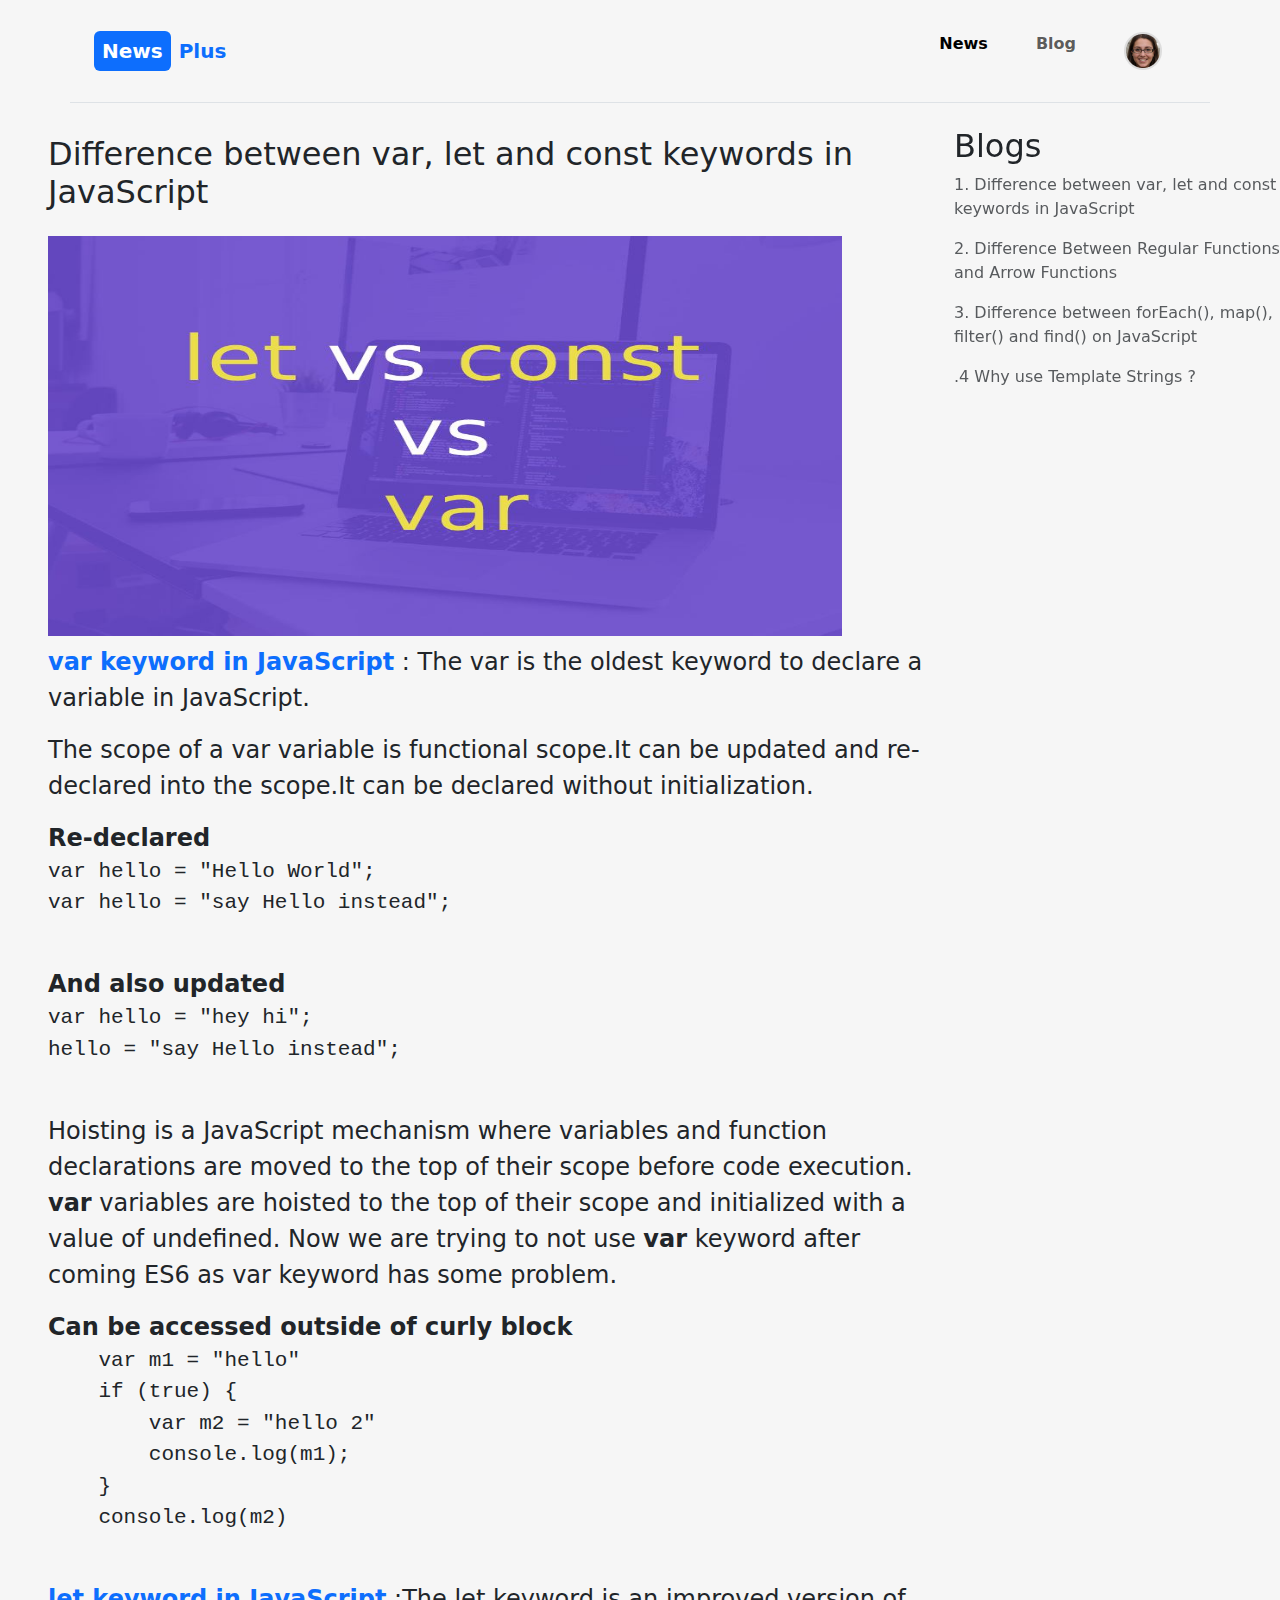
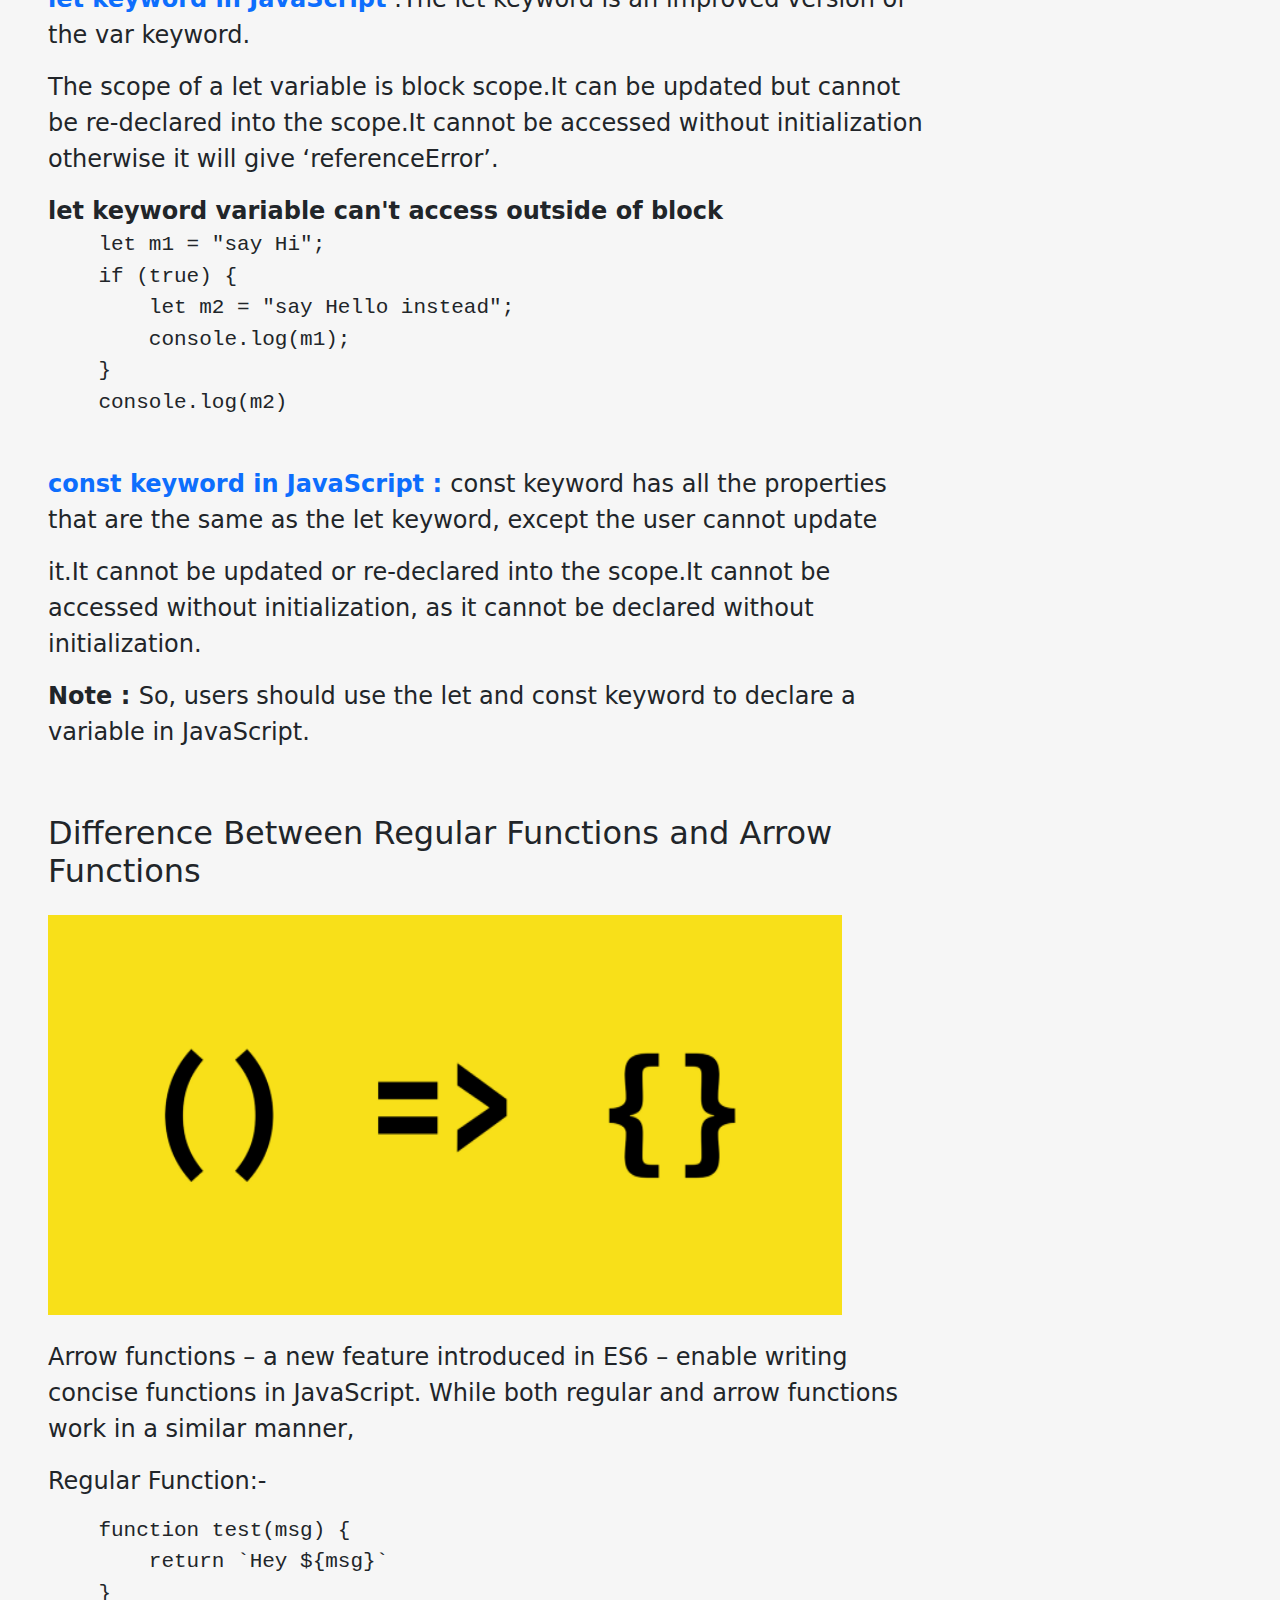
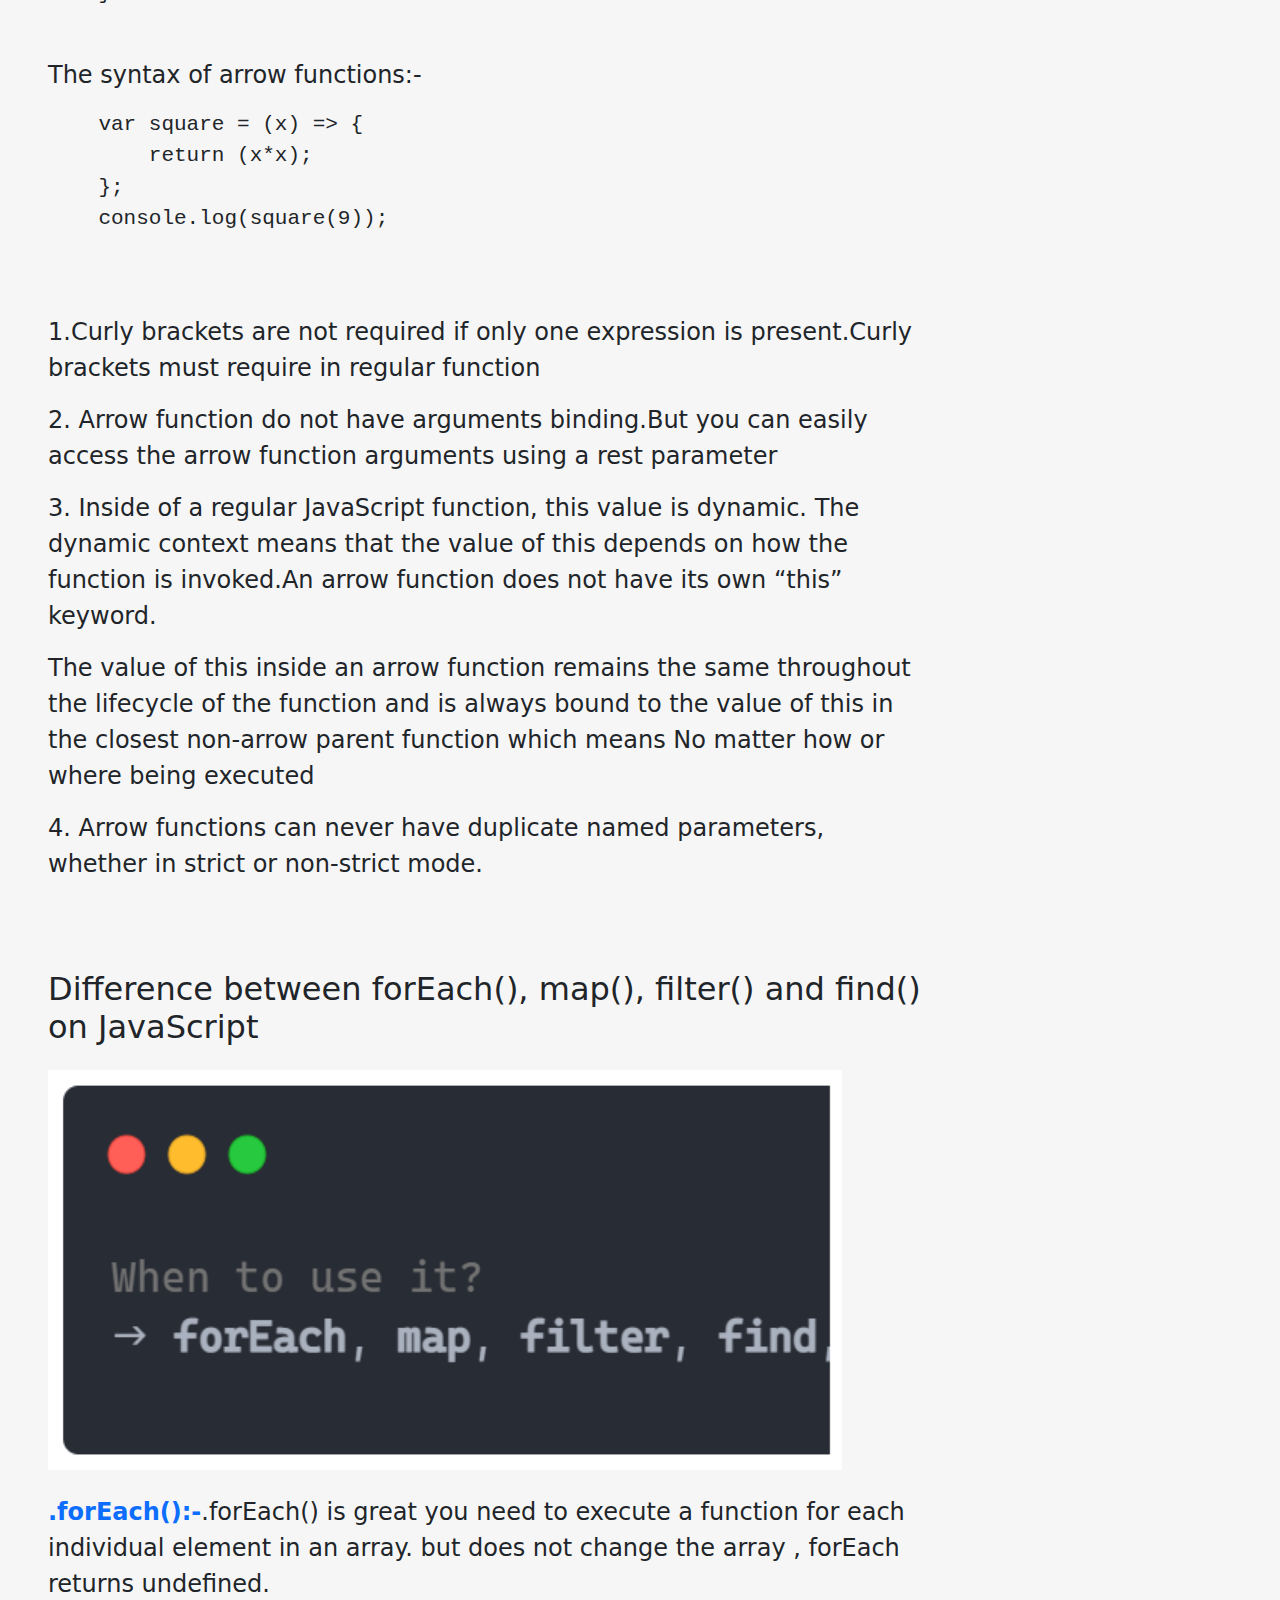
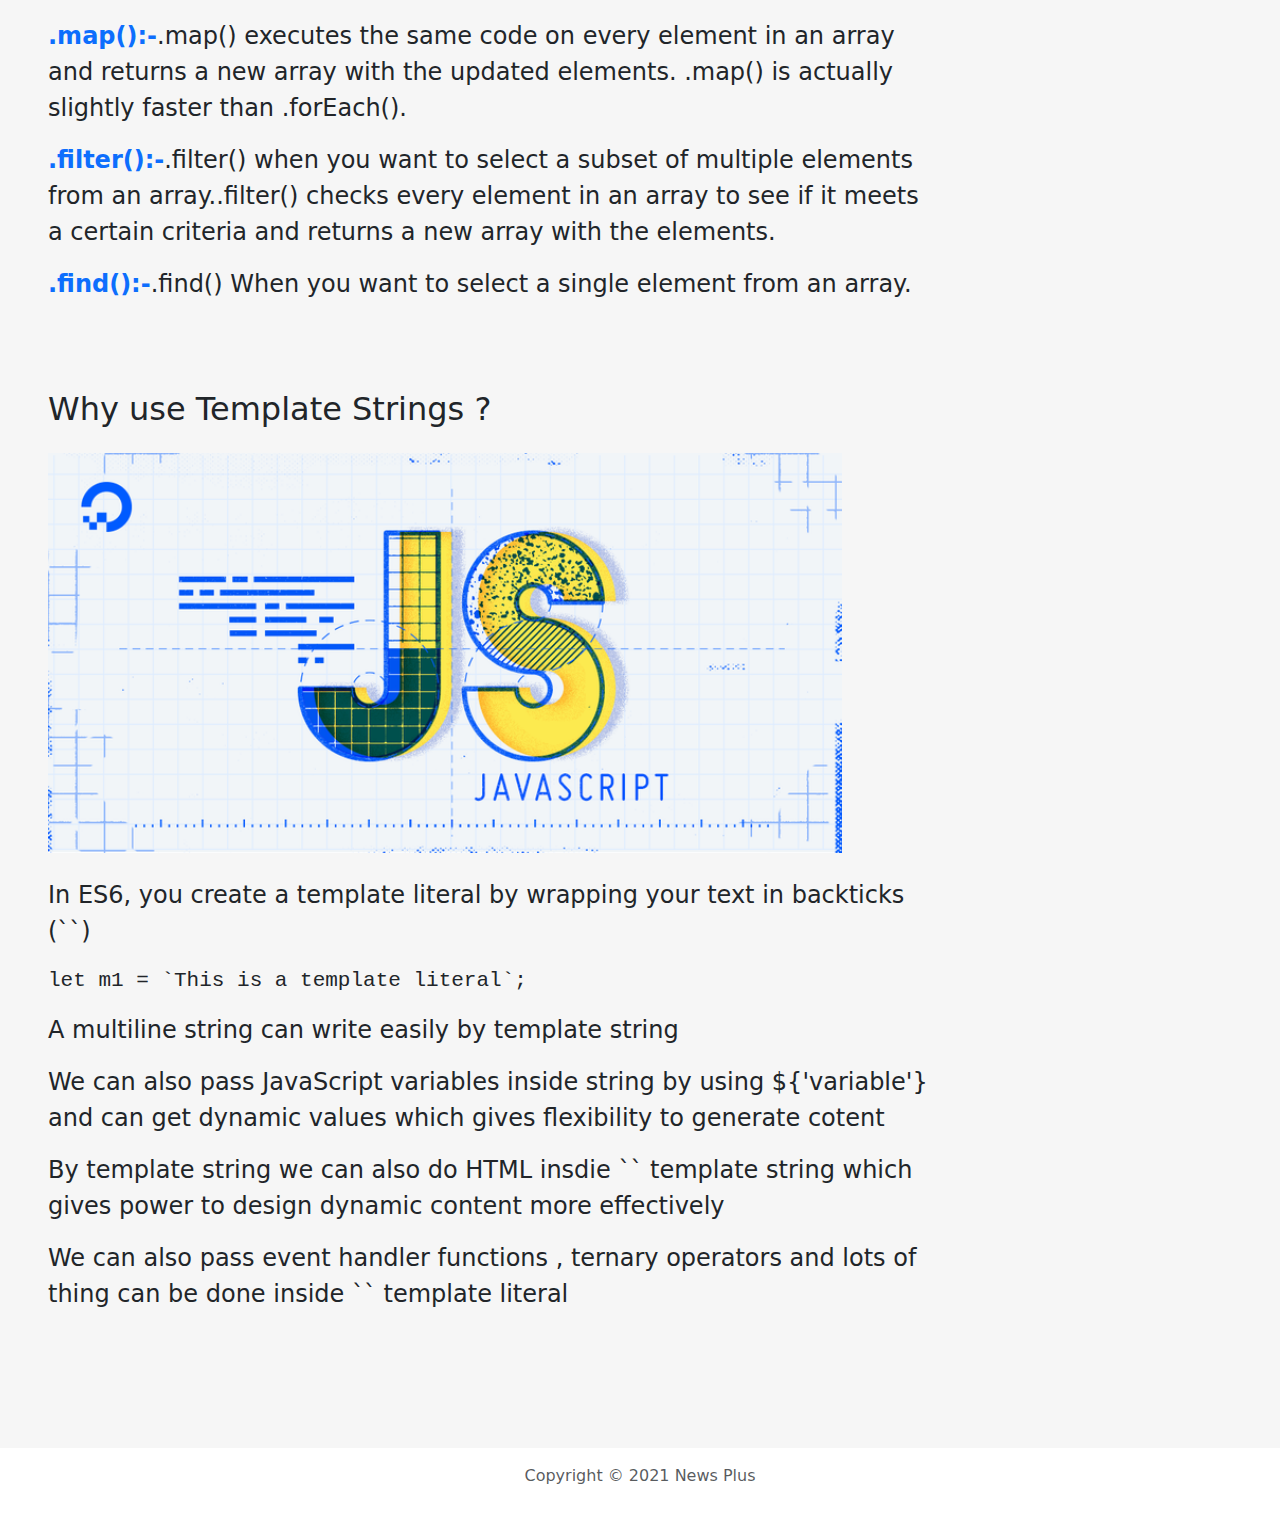
==== commit 3af63a29: "footer copyright fix" ====
--- a/blog.html
+++ b/blog.html
@@ -240,7 +240,7 @@
     <!-- blogs ends -->
     <!-- footer -->
     <footer class="container-fluid bg-white py-3 mt-5">
-        <p class="text-muted text-center">Copyright 2021 News Portal</p>
+        <p class="text-muted text-center">Copyright &copy; 2021 News Plus</p>
     </footer>
 
     <script src="https://cdn.jsdelivr.net/npm/bootstrap@5.2.0/dist/js/bootstrap.bundle.min.js"></script>
